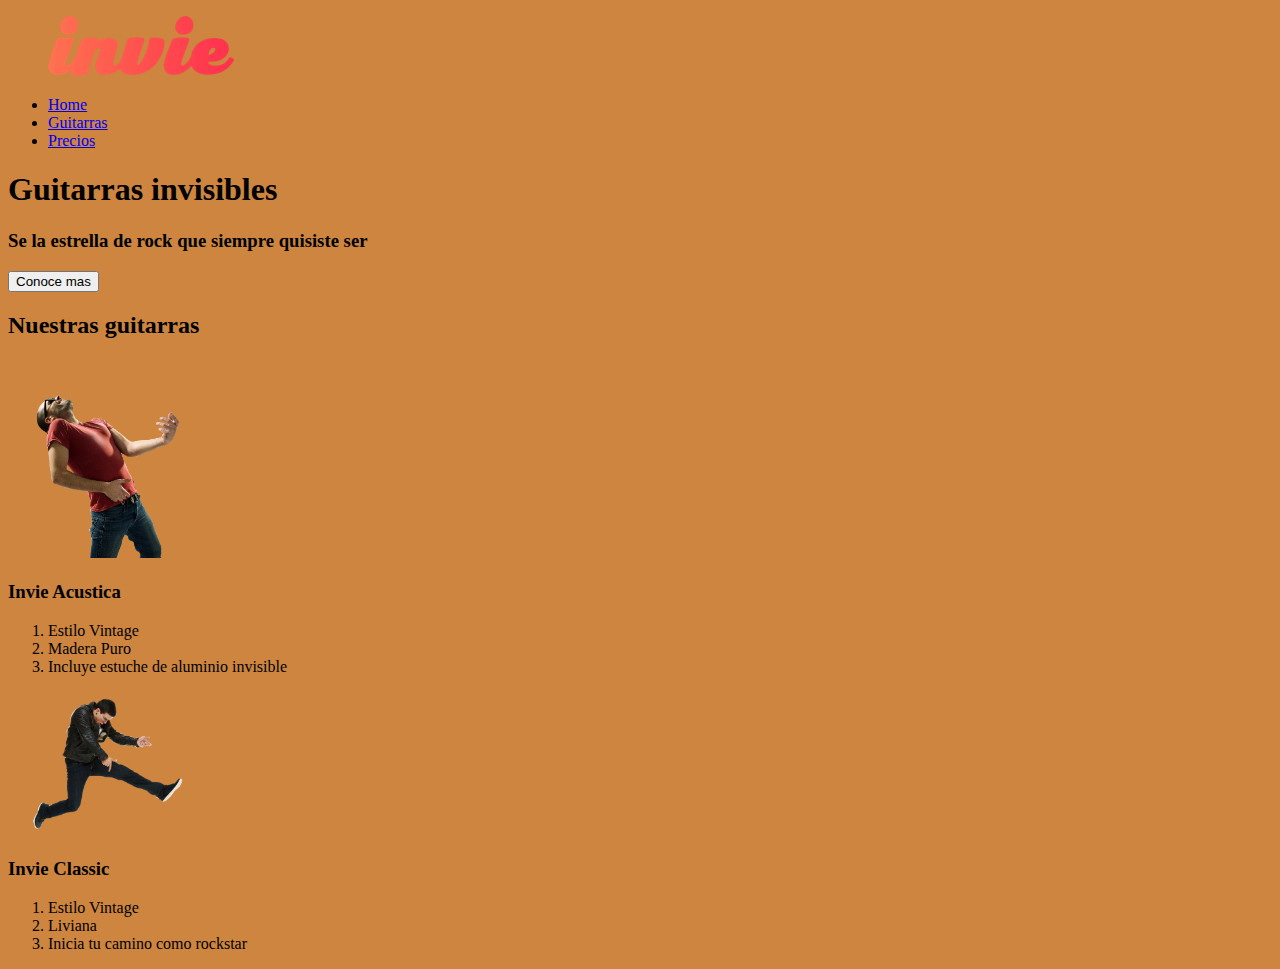
==== index.html @ 3e7d088c "Un poquito de css" ====
<!DOCTYPE html>
<html lang="es">
  <head>
    <title>Invie - Tus mejores guitarras!</title>
    <meta charset="utf-8">
    <link rel="stylesheet" href="css/invie.css">
  </head>

  <body>
    <header id="header" class="header">
      <figure class="logotipo"> <!-- Logotipo -->
        <img src="images/invie.png" width="186" height="60" alt="invie logotipo">
      </figure>
      <nav class="menu"> <!-- Menu -->
        <ul>
          <li> <a href="index.html"> Home </a> </li>
          <li> <a href="#guitarras"> Guitarras </a> </li>
          <li> <a href="precios.html"> Precios </a> </li>
        </ul>
      </nav>
    </header>

    <section id="portada" class="portada"> <!-- Portada -->
      <h1>Guitarras invisibles</h1>
      <h3>Se la estrella de rock que siempre quisiste ser</h3>
      <button> Conoce mas </button>
    </section>

    <section id="guitarras" class="guitarras"><!-- Guitarras -->
      <h2>Nuestras guitarras</h2>
      <article> <!-- Guitarra 1 -->
        <img src="images/invie-acustica.png" alt="Guitarra invie Acustica" width="200">
        <h3>Invie Acustica</h3>
        <ol>
          <li>Estilo Vintage</li>
          <li>Madera Puro</li>
          <li>Incluye estuche de aluminio invisible</li>
        </ol>
      </article>
      <article> <!-- Guitarra 2 -->
        <img src="images/invie-classic.png" alt="Guitarra invie classic"  width="200">
        <h3>Invie Classic</h3>
        <ol>
          <li>Estilo Vintage</li>
          <li>Liviana</li>
          <li>Inicia tu camino como rockstar</li>
        </ol>
      </article>
    </section>

  </body>
</html>
---- css/invie.css ----
body{
   background: peru;
 }
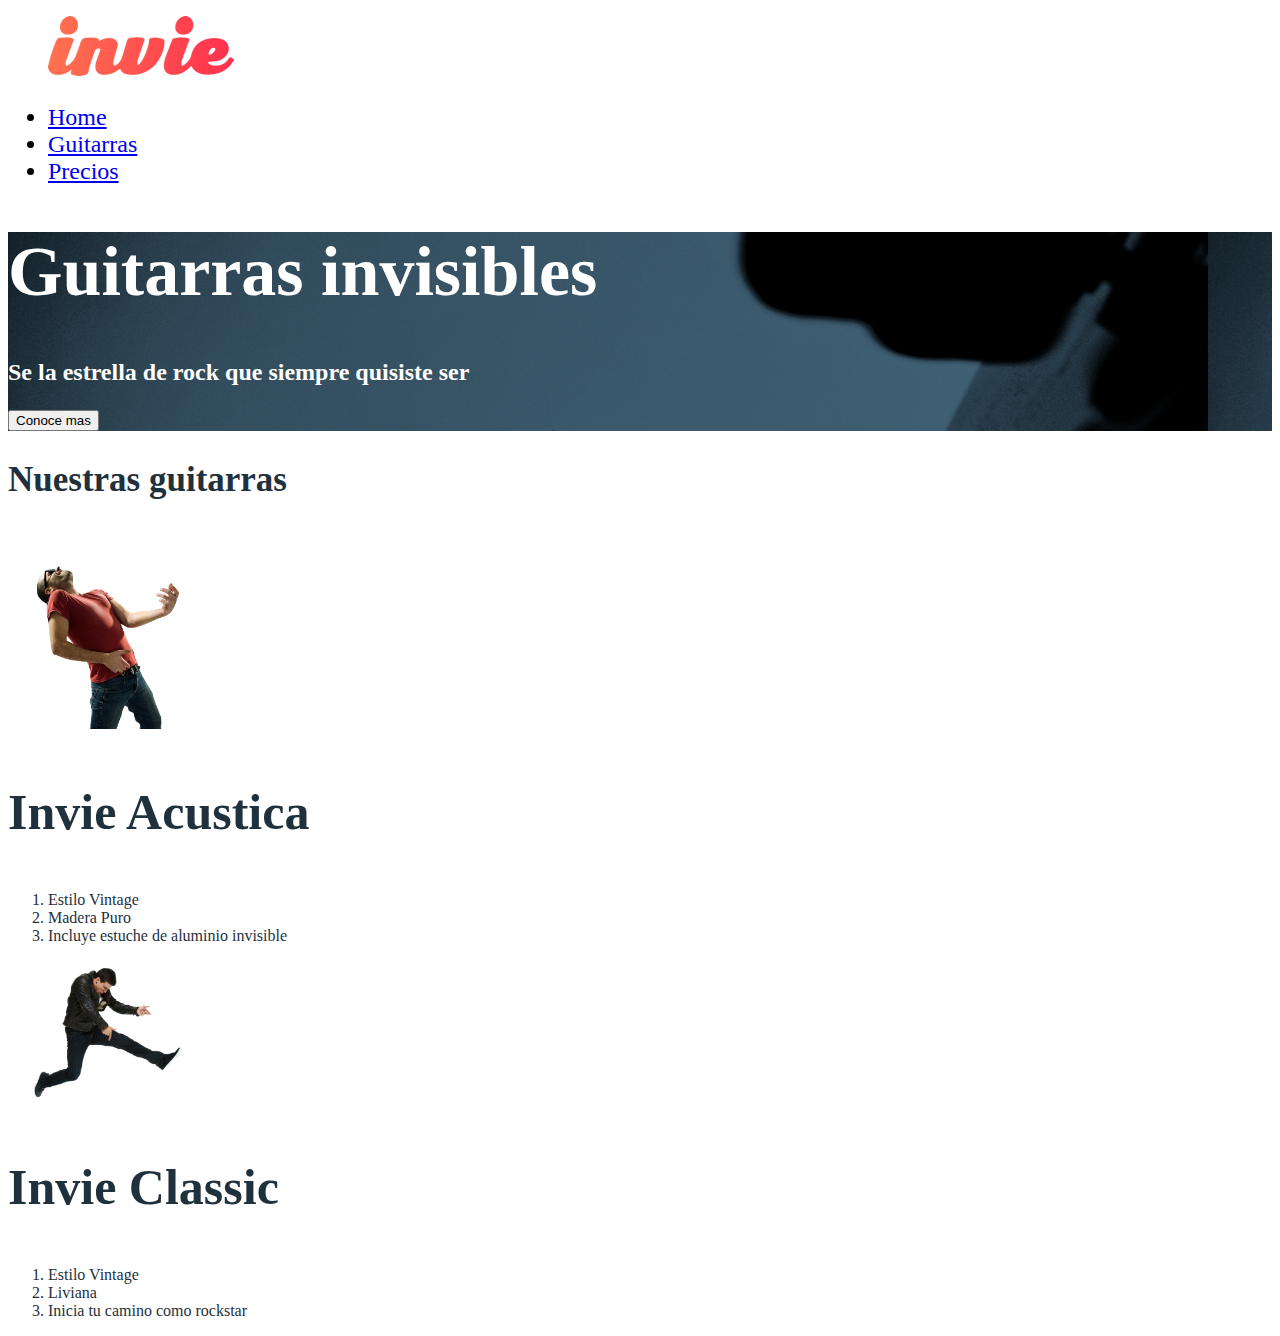
==== commit 3ebb4c5d: "Agregando background, colores de fuente y font-size" ====
--- a/index.html
+++ b/index.html
@@ -21,25 +21,25 @@
     </header>
 
     <section id="portada" class="portada"> <!-- Portada -->
-      <h1>Guitarras invisibles</h1>
-      <h3>Se la estrella de rock que siempre quisiste ser</h3>
+      <h1 class="titulo">Guitarras invisibles</h1>
+      <h3 class="titulo-a">Se la estrella de rock que siempre quisiste ser</h3>
       <button> Conoce mas </button>
     </section>
 
     <section id="guitarras" class="guitarras"><!-- Guitarras -->
       <h2>Nuestras guitarras</h2>
-      <article> <!-- Guitarra 1 -->
+      <article class="guitarra"> <!-- Guitarra 1 -->
         <img src="images/invie-acustica.png" alt="Guitarra invie Acustica" width="200">
-        <h3>Invie Acustica</h3>
+        <h3 class="title-b">Invie Acustica</h3>
         <ol>
           <li>Estilo Vintage</li>
           <li>Madera Puro</li>
           <li>Incluye estuche de aluminio invisible</li>
         </ol>
       </article>
-      <article> <!-- Guitarra 2 -->
+      <article class="guitarra"> <!-- Guitarra 2 -->
         <img src="images/invie-classic.png" alt="Guitarra invie classic"  width="200">
-        <h3>Invie Classic</h3>
+        <h3 class="title-b">Invie Classic</h3>
         <ol>
           <li>Estilo Vintage</li>
           <li>Liviana</li>
--- a/css/invie.css
+++ b/css/invie.css
@@ -1,3 +1,28 @@
- body{
-   background: peru;
- }
+.titulo {
+  font-size: 70px;
+}
+
+.titulo-a {
+  font-size: 24px;
+}
+
+.guitarras {
+  color: #1F313C;
+}
+
+.guitarras h2 {
+  font-size: 35px;
+}
+
+.title-b {
+  font-size: 50px;
+}
+
+.portada {
+  background-image: url('../images/background.png');
+  color: white;
+}
+
+.menu {
+  font-size: 24px;
+}
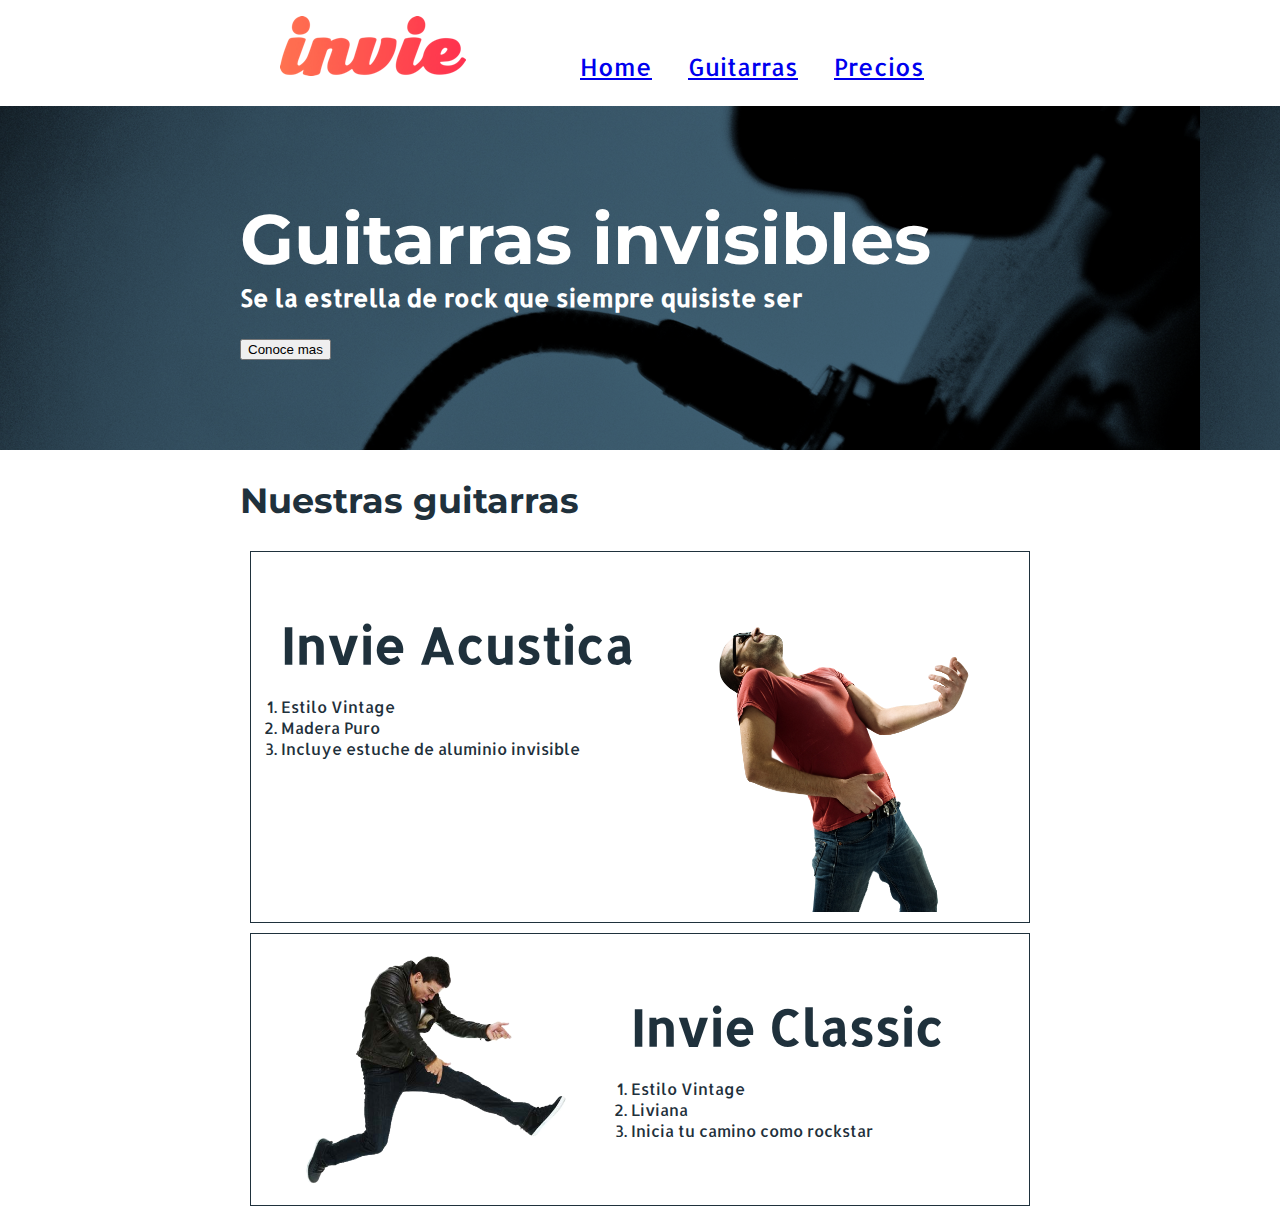
==== commit 7a541992: "Aplicando modelo de caja-Agregando multiples clases a las etiquetas" ====
--- a/index.html
+++ b/index.html
@@ -4,10 +4,11 @@
     <title>Invie - Tus mejores guitarras!</title>
     <meta charset="utf-8">
     <link rel="stylesheet" href="css/invie.css">
+     <link href="https://fonts.googleapis.com/css?family=Montserrat:400,700|Allerta" rel="stylesheet">
   </head>
 
   <body>
-    <header id="header" class="header">
+    <header id="header" class="header contenedor">
       <figure class="logotipo"> <!-- Logotipo -->
         <img src="images/invie.png" width="186" height="60" alt="invie logotipo">
       </figure>
@@ -21,30 +22,36 @@
     </header>
 
     <section id="portada" class="portada"> <!-- Portada -->
-      <h1 class="titulo">Guitarras invisibles</h1>
-      <h3 class="titulo-a">Se la estrella de rock que siempre quisiste ser</h3>
-      <button> Conoce mas </button>
+      <div class="contenedor">
+        <h1 class="titulo">Guitarras invisibles</h1>
+        <h3 class="titulo-a">Se la estrella de rock que siempre quisiste ser</h3>
+        <button> Conoce mas </button>
+      </div>
     </section>
 
-    <section id="guitarras" class="guitarras"><!-- Guitarras -->
+    <section id="guitarras" class="guitarras contenedor"><!-- Guitarras -->
       <h2>Nuestras guitarras</h2>
       <article class="guitarra"> <!-- Guitarra 1 -->
-        <img src="images/invie-acustica.png" alt="Guitarra invie Acustica" width="200">
-        <h3 class="title-b">Invie Acustica</h3>
-        <ol>
-          <li>Estilo Vintage</li>
-          <li>Madera Puro</li>
-          <li>Incluye estuche de aluminio invisible</li>
-        </ol>
+        <img class="right" src="images/invie-acustica.png" alt="Guitarra invie Acustica" width="350">
+        <div class="contenedor-guitarra-a">
+          <h3 class="title-b">Invie Acustica</h3>
+          <ol>
+            <li>Estilo Vintage</li>
+            <li>Madera Puro</li>
+            <li>Incluye estuche de aluminio invisible</li>
+          </ol>
+        </div>
       </article>
       <article class="guitarra"> <!-- Guitarra 2 -->
-        <img src="images/invie-classic.png" alt="Guitarra invie classic"  width="200">
-        <h3 class="title-b">Invie Classic</h3>
-        <ol>
-          <li>Estilo Vintage</li>
-          <li>Liviana</li>
-          <li>Inicia tu camino como rockstar</li>
-        </ol>
+        <img class="left" src="images/invie-classic.png" alt="Guitarra invie classic"  width="350">
+        <div class="contenedor-guitarra-b">
+          <h3 class="title-b">Invie Classic</h3>
+          <ol>
+            <li>Estilo Vintage</li>
+            <li>Liviana</li>
+            <li>Inicia tu camino como rockstar</li>
+          </ol>
+        </div>
       </article>
     </section>
 
--- a/css/invie.css
+++ b/css/invie.css
@@ -1,9 +1,31 @@
+/*
+* {
+  padding-top: 10px;
+  padding-left: 3px;
+  padding-right: 3px;
+  padding-bottom: 5px;
+
+  padding: 10px 13px 5px 15px;
+  padding: 10px;
+  border: 2px solid red;
+  margin: 10px;
+} */
+
 .titulo {
   font-size: 70px;
+  font-family: 'Montserrat', sans-serif;
+  margin-bottom: 0;
+  margin-top: 70px;
+}
+
+body {
+  font-family: 'Allerta', sans-serif;
+  margin: 0;
 }
 
 .titulo-a {
   font-size: 24px;
+  margin-top: 0;
 }
 
 .guitarras {
@@ -12,17 +34,67 @@
 
 .guitarras h2 {
   font-size: 35px;
+  font-family: 'Montserrat', sans-serif;
+}
+
+.guitarra {
+  padding: 10px;
+  margin: 10px;
+  overflow: hidden;
+  border: 1px solid #1F313C;
+}
+
+.guitarra ol {
+  padding: 0;
+}
+
+.contenedor-guitarra-a {
+  padding-left: 20px;
+}
+
+.contenedor-guitarra-b {
+  margin-left: 370px;
+}
+
+.right {
+  float: right;
+}
+
+.left {
+  float: left;
 }
 
 .title-b {
   font-size: 50px;
+  margin-bottom: 20px;
 }
 
 .portada {
   background-image: url('../images/background.png');
   color: white;
+  padding: 20px;
+}
+
+.portada button {
+  margin-bottom: 70px;
 }
 
 .menu {
   font-size: 24px;
+  display: inline-block;
 }
+
+.menu li {
+  display: inline-block;
+  margin-left: 30px;
+}
+
+.logotipo {
+  display: inline-block;
+}
+
+
+.contenedor {
+  width: 800px;
+  margin: auto;
+}
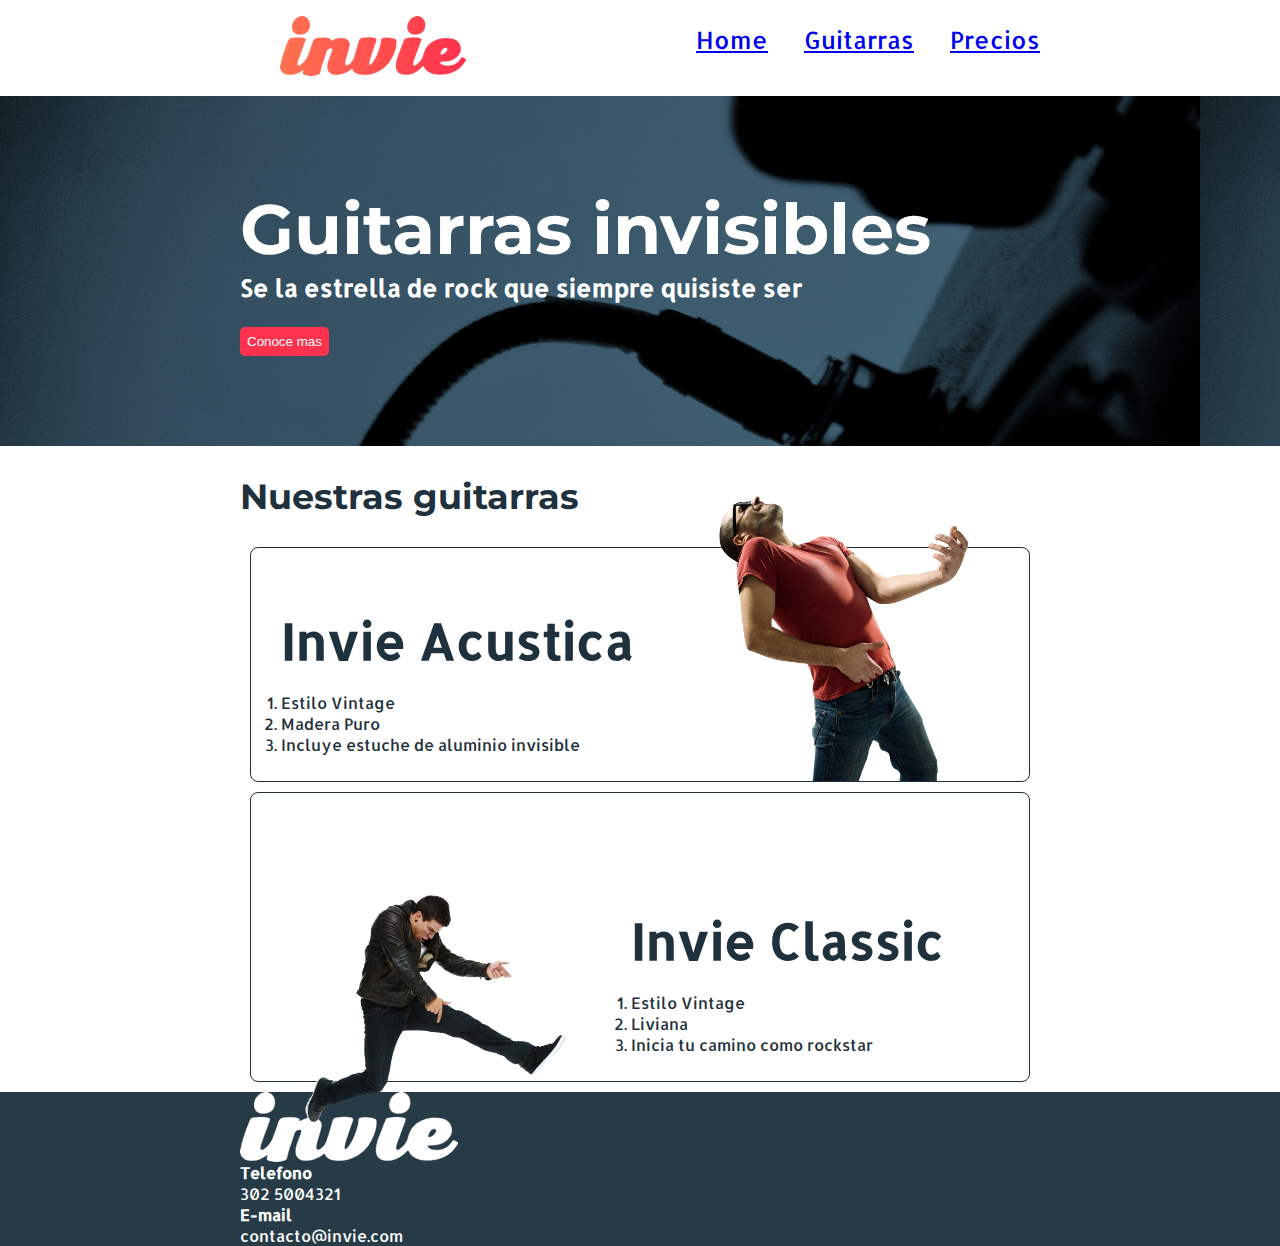
==== commit 726bed98: "Agregando Footer" ====
--- a/index.html
+++ b/index.html
@@ -55,5 +55,17 @@
       </article>
     </section>
 
+    <footer class="footer">
+      <div class="contenedor">
+        <div class="contacto">
+          <img src="images/invie-white.png" alt="logotipo blanco">
+          <a href="tel:+583025004321"><strong>Telefono</strong> <span>302 5004321</span></a>
+          <a href="mailto:contacto@invie.com"><strong>E-mail</strong> <span>contacto@invie.com</span></a>
+        </div>
+        <div class="formulario">
+
+        </div>
+      </div>
+    </footer>
   </body>
 </html>
--- a/css/invie.css
+++ b/css/invie.css
@@ -23,6 +23,10 @@
   margin: 0;
 }
 
+.header {
+  position: relative;
+}
+
 .titulo-a {
   font-size: 24px;
   margin-top: 0;
@@ -40,8 +44,9 @@
 .guitarra {
   padding: 10px;
   margin: 10px;
-  overflow: hidden;
+  /*overflow: hidden;*/
   border: 1px solid #1F313C;
+  border-radius: 8px;
 }
 
 .guitarra ol {
@@ -58,10 +63,14 @@
 
 .right {
   float: right;
+  position: relative;
+  top: -127px;
 }
 
 .left {
   float: left;
+  top: 80px;
+  position: relative;
 }
 
 .title-b {
@@ -75,6 +84,15 @@
   padding: 20px;
 }
 
+button {
+  border-radius: 5px;
+  border: none;
+  background: #fd324e;
+  color: white;
+  padding: 7px;
+
+}
+
 .portada button {
   margin-bottom: 70px;
 }
@@ -82,6 +100,8 @@
 .menu {
   font-size: 24px;
   display: inline-block;
+  position: absolute;
+  right: 0;
 }
 
 .menu li {
@@ -98,3 +118,20 @@
   width: 800px;
   margin: auto;
 }
+
+.footer {
+  background: #273b47;
+}
+
+.contacto img {
+  display: block;
+}
+
+.contacto strong {
+  display: block;
+}
+
+.contacto a {
+  color: white;
+  text-decoration: none;
+}
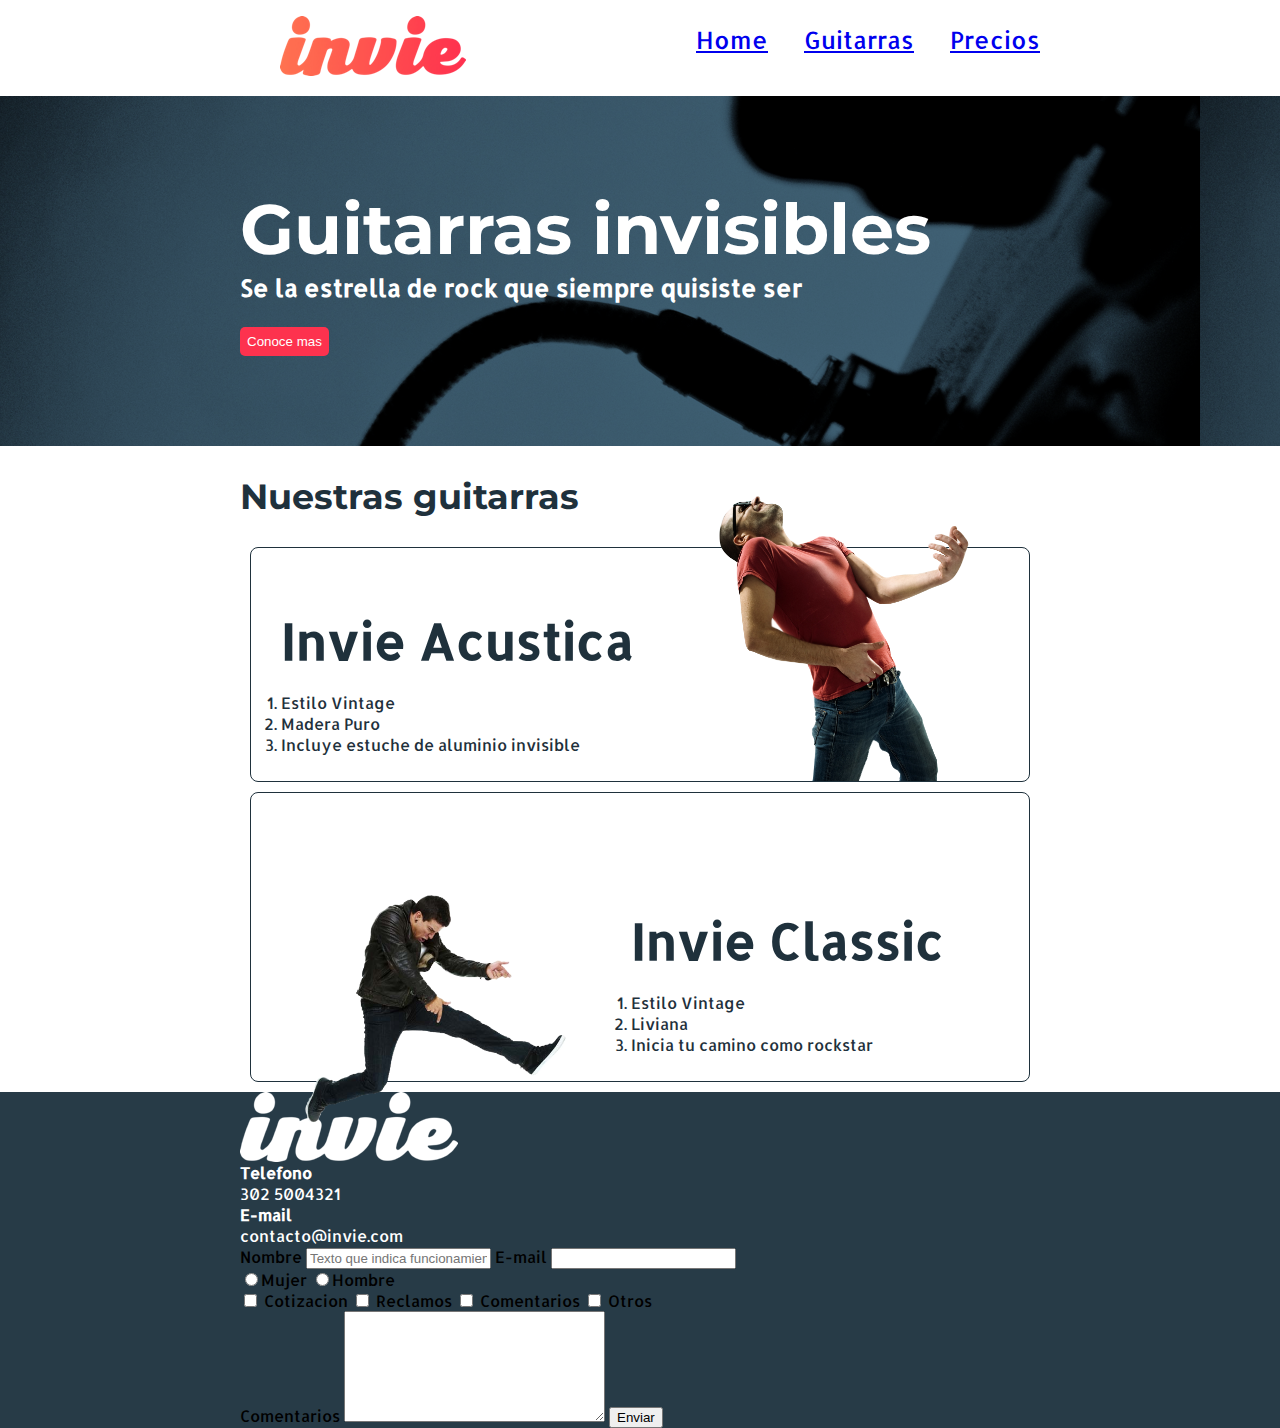
==== commit f7107e7d: "Agregando diferentes tipos de inputs a nuestro footer" ====
--- a/index.html
+++ b/index.html
@@ -55,16 +55,49 @@
       </article>
     </section>
 
-    <footer class="footer">
+    <footer class="footer"> <!--Footer de nuestra pagina-->
       <div class="contenedor">
         <div class="contacto">
           <img src="images/invie-white.png" alt="logotipo blanco">
           <a href="tel:+583025004321"><strong>Telefono</strong> <span>302 5004321</span></a>
           <a href="mailto:contacto@invie.com"><strong>E-mail</strong> <span>contacto@invie.com</span></a>
         </div>
-        <div class="formulario">
+        <form class="formulario">
+          <label for="nombre">Nombre</label>
+          <input type="text" required name="nombre" id="nombre" placeholder="Texto que indica funcionamiento">
+          <label for="email">E-mail</label>
+          <input type="email" required name="email" id="email">
 
-        </div>
+          <div class="sexo">
+            <label for="mujer">
+              <input type="radio" id="mujer" name="sexo" value="mujer">Mujer
+            </label>
+            <label for="hombre">
+              <input type="radio" id="hombre" name="sexo" value="hombre">Hombre
+            </label>
+          </div>
+
+          <div class="intereses">
+            <labe for="cotizacion">
+            <input type="checkbox" name="intereses" id="cotizacion" value="cotizacion"> Cotizacion
+            </labe>
+            <labe for="reclamos">
+            <input type="checkbox" name="intereses" id="reclamos" value="reclamos"> Reclamos
+            </labe>
+            <labe for="comentarios">
+            <input type="checkbox" name="intereses" id="comentarios" value="comentarios"> Comentarios
+            </labe>
+            <labe for="otros">
+            <input type="checkbox" name="intereses" id="otros" value="otros"> Otros
+            </labe>
+          </div>
+
+          <div>
+            <label for="comentarios"> Comentarios</label>
+            <textarea name="comentarios" id="comentarios" rows="7" cols="30"></textarea>
+            <input type="submit" value="Enviar">
+          </div>
+        </form>
       </div>
     </footer>
   </body>
--- a/css/invie.css
+++ b/css/invie.css
@@ -1,4 +1,11 @@
 /*
+
+Modelo de caja css
+*En el centro tenemos es contenido
+*Despues viene el paddin (margen interno)
+*Despues el border (parte visible)
+*Despues el margin (mager externo)
+
 * {
   padding-top: 10px;
   padding-left: 3px;
@@ -12,7 +19,7 @@
 } */
 
 .titulo {
-  font-size: 70px;
+  font-size: 70px; /*Tamaño de fuente*/
   font-family: 'Montserrat', sans-serif;
   margin-bottom: 0;
   margin-top: 70px;
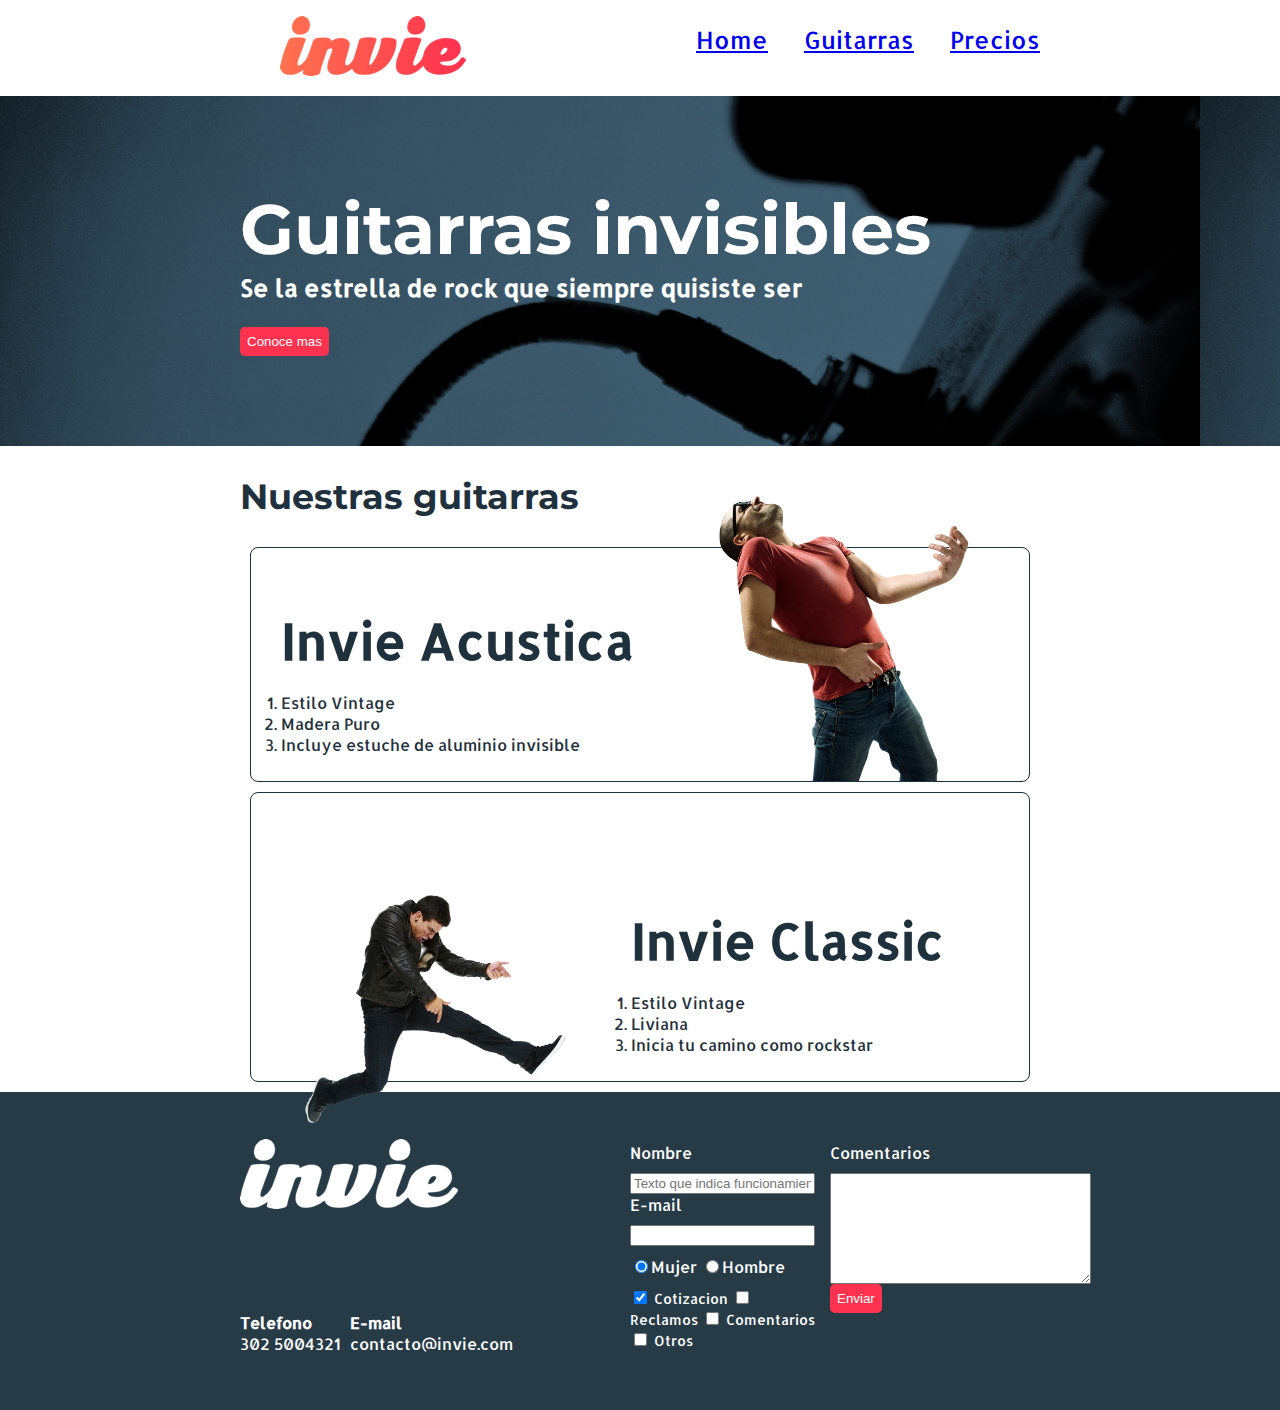
==== commit c1ba6a41: "Utilizando felxbox en nuestro footer" ====
--- a/index.html
+++ b/index.html
@@ -1,22 +1,23 @@
-<!DOCTYPE html>
+<!DOCTYPE html> <!-- Nos indica que el documento es de HTML5-->
+
 <html lang="es">
   <head>
-    <title>Invie - Tus mejores guitarras!</title>
+    <title>Invie - Tus mejores guitarras!</title> <!-- Titulo que se muestra en la pestaña del navegador-->
     <meta charset="utf-8">
     <link rel="stylesheet" href="css/invie.css">
-     <link href="https://fonts.googleapis.com/css?family=Montserrat:400,700|Allerta" rel="stylesheet">
+    <link href="https://fonts.googleapis.com/css?family=Montserrat:400,700|Allerta" rel="stylesheet">
   </head>
 
   <body>
     <header id="header" class="header contenedor">
       <figure class="logotipo"> <!-- Logotipo -->
-        <img src="images/invie.png" width="186" height="60" alt="invie logotipo">
+        <img src="images/invie.png" width="186" height="60" alt="invie logotipo"> <!-- alt=texto alternativo si no se muestra la imagen -->
       </figure>
       <nav class="menu"> <!-- Menu -->
-        <ul>
-          <li> <a href="index.html"> Home </a> </li>
-          <li> <a href="#guitarras"> Guitarras </a> </li>
-          <li> <a href="precios.html"> Precios </a> </li>
+        <ul> <!-- ul= unordered list/lista desordenada // li = list item /objeto de lista -->
+          <li> <a href="index.html"> Home </a> </li> <!-- a = ancle / enlace // nos sirve para crear enlaces-->
+          <li> <a href="#guitarras"> Guitarras </a> </li> <!--con el atributo href=#x nos siver para ir a un marcador dentro de la misma pagina con el mismo id-->
+          <li> <a href="precios.html"> Precios </a> </li> <!-- asi iremos a la pagina indicada en href -->
         </ul>
       </nav>
     </header>
@@ -25,7 +26,7 @@
       <div class="contenedor">
         <h1 class="titulo">Guitarras invisibles</h1>
         <h3 class="titulo-a">Se la estrella de rock que siempre quisiste ser</h3>
-        <button> Conoce mas </button>
+        <button class="button"> Conoce mas </button>
       </div>
     </section>
 
@@ -63,39 +64,40 @@
           <a href="mailto:contacto@invie.com"><strong>E-mail</strong> <span>contacto@invie.com</span></a>
         </div>
         <form class="formulario">
-          <label for="nombre">Nombre</label>
-          <input type="text" required name="nombre" id="nombre" placeholder="Texto que indica funcionamiento">
-          <label for="email">E-mail</label>
-          <input type="email" required name="email" id="email">
+          <div class="col1">
+            <label for="nombre">Nombre</label>
+            <input type="text" required name="nombre" id="nombre" placeholder="Texto que indica funcionamiento">
+            <label for="email">E-mail</label>
+            <input type="email" required name="email" id="email">
 
-          <div class="sexo">
-            <label for="mujer">
-              <input type="radio" id="mujer" name="sexo" value="mujer">Mujer
+            <div class="sexo">
+              <label for="mujer">
+                <input type="radio" id="mujer" name="sexo" value="mujer" checked>Mujer
+              </label>
+              <label for="hombre">
+                <input type="radio" id="hombre" name="sexo" value="hombre">Hombre
+              </label>
+            </div>
+
+            <div class="intereses">
+              <label for="cotizacion">
+              <input type="checkbox" name="intereses" id="cotizacion" value="cotizacion" checked> Cotizacion
             </label>
-            <label for="hombre">
-              <input type="radio" id="hombre" name="sexo" value="hombre">Hombre
+              <label for="reclamos">
+              <input type="checkbox" name="intereses" id="reclamos" value="reclamos"> Reclamos
             </label>
+              <label for="comentarios">
+              <input type="checkbox" name="intereses" id="comentarios" value="comentarios"> Comentarios
+            </label>
+              <label for="otros">
+              <input type="checkbox" name="intereses" id="otros" value="otros"> Otros
+            </label>
+            </div>
           </div>
-
-          <div class="intereses">
-            <labe for="cotizacion">
-            <input type="checkbox" name="intereses" id="cotizacion" value="cotizacion"> Cotizacion
-            </labe>
-            <labe for="reclamos">
-            <input type="checkbox" name="intereses" id="reclamos" value="reclamos"> Reclamos
-            </labe>
-            <labe for="comentarios">
-            <input type="checkbox" name="intereses" id="comentarios" value="comentarios"> Comentarios
-            </labe>
-            <labe for="otros">
-            <input type="checkbox" name="intereses" id="otros" value="otros"> Otros
-            </labe>
-          </div>
-
-          <div>
+          <div class="col2">
             <label for="comentarios"> Comentarios</label>
             <textarea name="comentarios" id="comentarios" rows="7" cols="30"></textarea>
-            <input type="submit" value="Enviar">
+            <input type="submit" value="Enviar" class="button">
           </div>
         </form>
       </div>
--- a/css/invie.css
+++ b/css/invie.css
@@ -91,7 +91,7 @@
   padding: 20px;
 }
 
-button {
+.button {
   border-radius: 5px;
   border: none;
   background: #fd324e;
@@ -141,4 +141,49 @@
 .contacto a {
   color: white;
   text-decoration: none;
+  margin: 10px 9px 10px 0;
 }
+
+.contacto {
+  display: flex;
+  width: 300px;
+  flex-wrap: wrap;
+  align-items: center;
+}
+
+.footer .contenedor {
+  display: flex;
+  justify-content: space-between;
+}
+
+.formulario {
+  display: flex;
+  width: 400px;
+  color: white;
+  padding: 50px 10px 50px 10px;
+}
+
+.col1, .col2 {
+  display: flex;
+  flex-direction: column;
+}
+
+.col1 {
+  margin-right: 15px;
+}
+
+.col2 {
+  align-items: flex-start;
+}
+
+.intereses label {
+  font-size: 14px;
+}
+
+.formulario label, .sexo, .intereses {
+  margin-bottom: 10px;
+}
+
+.sexo{
+  margin-top: 10px;
+}
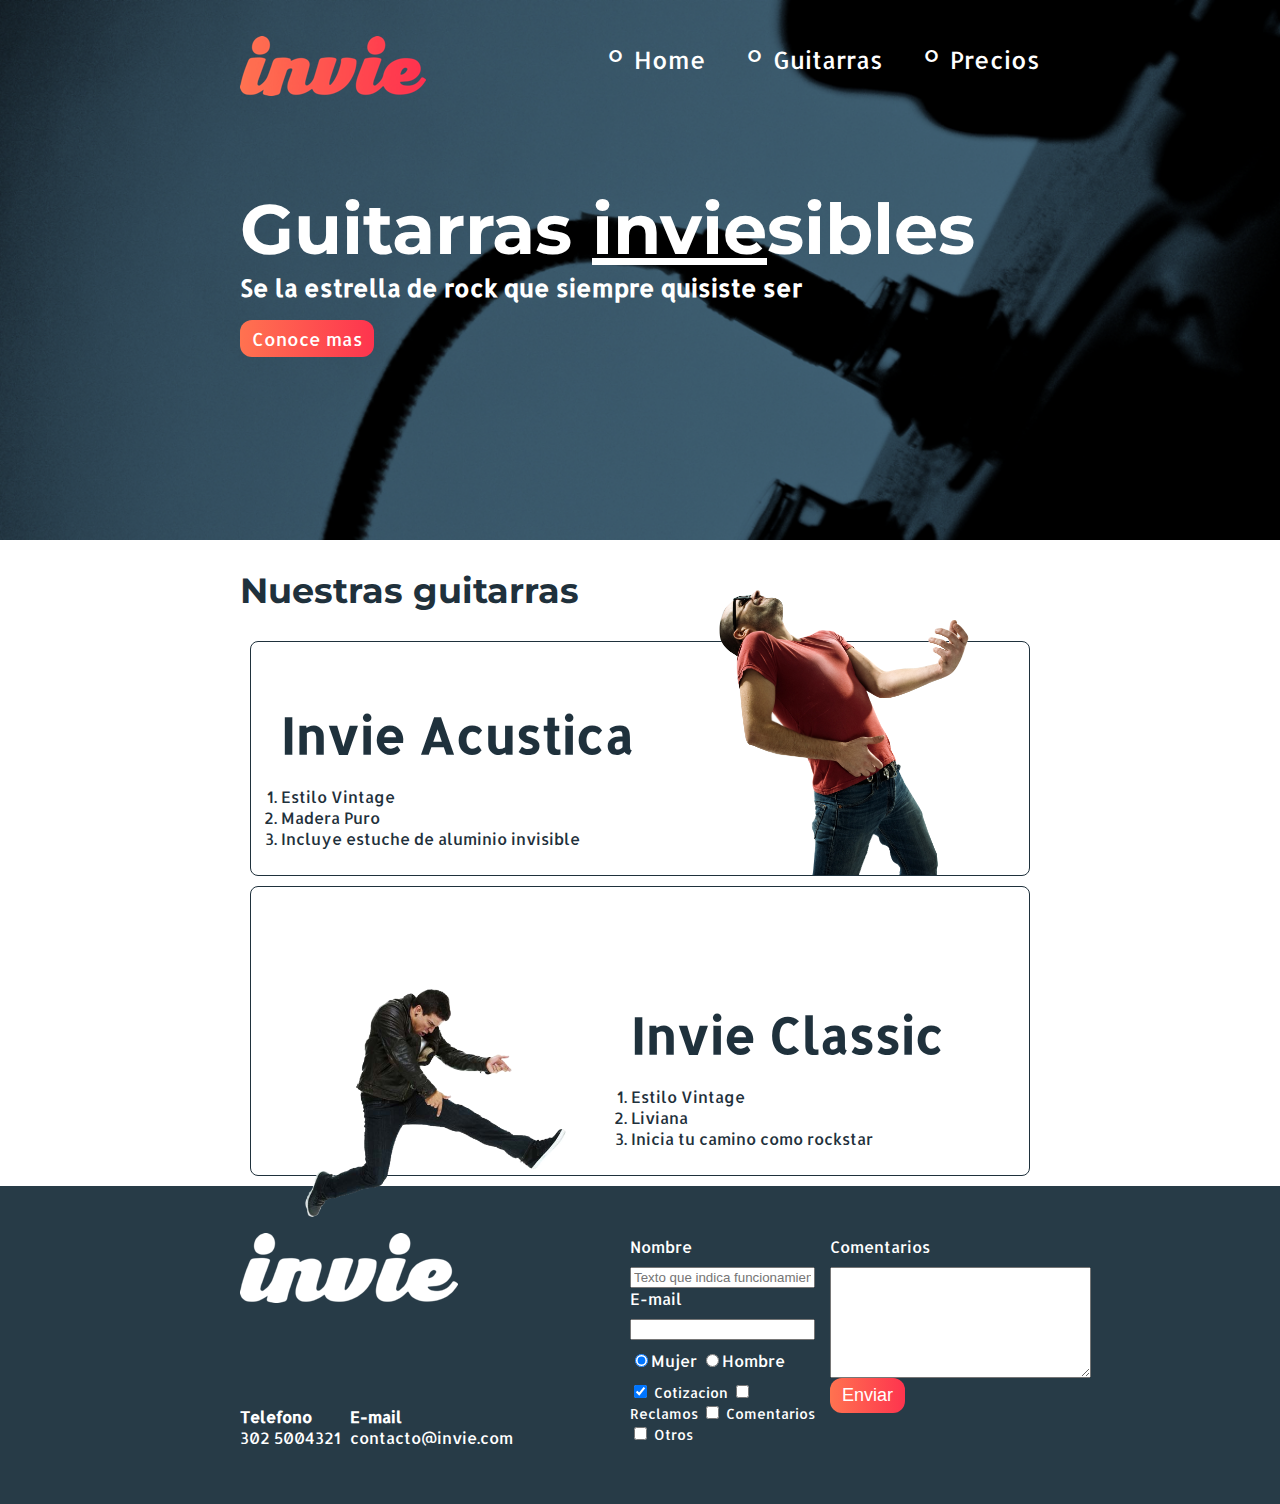
==== commit e851c6f3: "Finalizando ultimos retoques" ====
--- a/index.html
+++ b/index.html
@@ -9,24 +9,25 @@
   </head>
 
   <body>
-    <header id="header" class="header contenedor">
-      <figure class="logotipo"> <!-- Logotipo -->
-        <img src="images/invie.png" width="186" height="60" alt="invie logotipo"> <!-- alt=texto alternativo si no se muestra la imagen -->
-      </figure>
-      <nav class="menu"> <!-- Menu -->
-        <ul> <!-- ul= unordered list/lista desordenada // li = list item /objeto de lista -->
-          <li> <a href="index.html"> Home </a> </li> <!-- a = ancle / enlace // nos sirve para crear enlaces-->
-          <li> <a href="#guitarras"> Guitarras </a> </li> <!--con el atributo href=#x nos siver para ir a un marcador dentro de la misma pagina con el mismo id-->
-          <li> <a href="precios.html"> Precios </a> </li> <!-- asi iremos a la pagina indicada en href -->
-        </ul>
-      </nav>
-    </header>
+    <section id="portada" class="portada"> <!-- Portada -->
 
-    <section id="portada" class="portada"> <!-- Portada -->
+      <header id="header" class="header contenedor">
+        <figure class="logotipo"> <!-- Logotipo -->
+          <img src="images/invie.png" width="186" height="60" alt="invie logotipo"> <!-- alt=texto alternativo si no se muestra la imagen -->
+        </figure>
+        <nav class="menu"> <!-- Menu -->
+          <ul> <!-- ul= unordered list/lista desordenada // li = list item /objeto de lista -->
+            <li> <a href="index.html"> Home </a> </li> <!-- a = ancle / enlace // nos sirve para crear enlaces-->
+            <li> <a href="#guitarras"> Guitarras </a> </li> <!--con el atributo href=#x nos siver para ir a un marcador dentro de la misma pagina con el mismo id-->
+            <li> <a href="precios.html"> Precios </a> </li> <!-- asi iremos a la pagina indicada en href -->
+          </ul>
+        </nav>
+      </header>
+
       <div class="contenedor">
-        <h1 class="titulo">Guitarras invisibles</h1>
+        <h1 class="titulo">Guitarras <span>invie</span>sibles</h1>
         <h3 class="titulo-a">Se la estrella de rock que siempre quisiste ser</h3>
-        <button class="button"> Conoce mas </button>
+        <a class="button" href="#guitarras" > Conoce mas </a>
       </div>
     </section>
 
@@ -56,51 +57,51 @@
       </article>
     </section>
 
-    <footer class="footer"> <!--Footer de nuestra pagina-->
-      <div class="contenedor">
-        <div class="contacto">
-          <img src="images/invie-white.png" alt="logotipo blanco">
-          <a href="tel:+583025004321"><strong>Telefono</strong> <span>302 5004321</span></a>
-          <a href="mailto:contacto@invie.com"><strong>E-mail</strong> <span>contacto@invie.com</span></a>
-        </div>
-        <form class="formulario">
-          <div class="col1">
-            <label for="nombre">Nombre</label>
-            <input type="text" required name="nombre" id="nombre" placeholder="Texto que indica funcionamiento">
-            <label for="email">E-mail</label>
-            <input type="email" required name="email" id="email">
+  </body>
+  <footer class="footer"> <!--Footer de nuestra pagina-->
+    <div class="contenedor">
+      <div class="contacto">
+        <img src="images/invie-white.png" alt="logotipo blanco">
+        <a href="tel:+583025004321"><strong>Telefono</strong> <span>302 5004321</span></a>
+        <a href="mailto:contacto@invie.com"><strong>E-mail</strong> <span>contacto@invie.com</span></a>
+      </div>
+      <form class="formulario">
+        <div class="col1">
+          <label for="nombre">Nombre</label>
+          <input type="text" required name="nombre" id="nombre" placeholder="Texto que indica funcionamiento">
+          <label for="email">E-mail</label>
+          <input type="email" required name="email" id="email">
 
-            <div class="sexo">
-              <label for="mujer">
-                <input type="radio" id="mujer" name="sexo" value="mujer" checked>Mujer
-              </label>
-              <label for="hombre">
-                <input type="radio" id="hombre" name="sexo" value="hombre">Hombre
-              </label>
-            </div>
+          <div class="sexo">
+            <label for="mujer">
+              <input type="radio" id="mujer" name="sexo" value="mujer" checked>Mujer
+            </label>
+            <label for="hombre">
+              <input type="radio" id="hombre" name="sexo" value="hombre">Hombre
+            </label>
+          </div>
 
-            <div class="intereses">
-              <label for="cotizacion">
+          <div class="intereses">
+            <label for="cotizacion">
               <input type="checkbox" name="intereses" id="cotizacion" value="cotizacion" checked> Cotizacion
             </label>
-              <label for="reclamos">
+            <label for="reclamos">
               <input type="checkbox" name="intereses" id="reclamos" value="reclamos"> Reclamos
             </label>
-              <label for="comentarios">
+            <label for="comentarios">
               <input type="checkbox" name="intereses" id="comentarios" value="comentarios"> Comentarios
             </label>
-              <label for="otros">
+            <label for="otros">
               <input type="checkbox" name="intereses" id="otros" value="otros"> Otros
             </label>
-            </div>
           </div>
-          <div class="col2">
-            <label for="comentarios"> Comentarios</label>
-            <textarea name="comentarios" id="comentarios" rows="7" cols="30"></textarea>
-            <input type="submit" value="Enviar" class="button">
-          </div>
-        </form>
-      </div>
-    </footer>
-  </body>
+        </div>
+        <div class="col2">
+          <label for="comentarios"> Comentarios</label>
+          <textarea name="comentarios" id="comentarios" rows="7" cols="30"></textarea>
+          <input type="submit" value="Enviar" class="button">
+        </div>
+      </form>
+    </div>
+  </footer>
 </html>
--- a/css/invie.css
+++ b/css/invie.css
@@ -23,6 +23,10 @@
   font-family: 'Montserrat', sans-serif;
   margin-bottom: 0;
   margin-top: 70px;
+}
+
+.titulo span {
+  text-decoration: underline;
 }
 
 body {
@@ -89,15 +93,20 @@
   background-image: url('../images/background.png');
   color: white;
   padding: 20px;
+  background-size: cover;
+  height: 500px;
 }
 
 .button {
-  border-radius: 5px;
+  border-radius: 12px;
   border: none;
   background: #fd324e;
   color: white;
-  padding: 7px;
-
+  padding: 7px 12px;
+  cursor: pointer;
+  text-decoration: none;
+  font-size: 18px;
+  background: linear-gradient(to left, #fe344e, #ff7250);
 }
 
 .portada button {
@@ -118,6 +127,7 @@
 
 .logotipo {
   display: inline-block;
+  margin-left: 0;
 }
 
 
@@ -187,3 +197,35 @@
 .sexo{
   margin-top: 10px;
 }
+
+table {
+  width: 100%;
+}
+
+th {
+  background: #273b47;
+  color: white;
+  padding: 10px 20px;
+  text-align: left;
+}
+
+td {
+  padding: 20px;
+}
+
+table, td, th {
+  border: 1px solid #273b47;
+  border-collapse: collapse;
+}
+
+.menu li:before {
+  content: '∘';
+  font-size: 40px;
+  line-height: 20px;
+  color: white;
+}
+
+.menu a {
+  color: white;
+  text-decoration: none;
+}
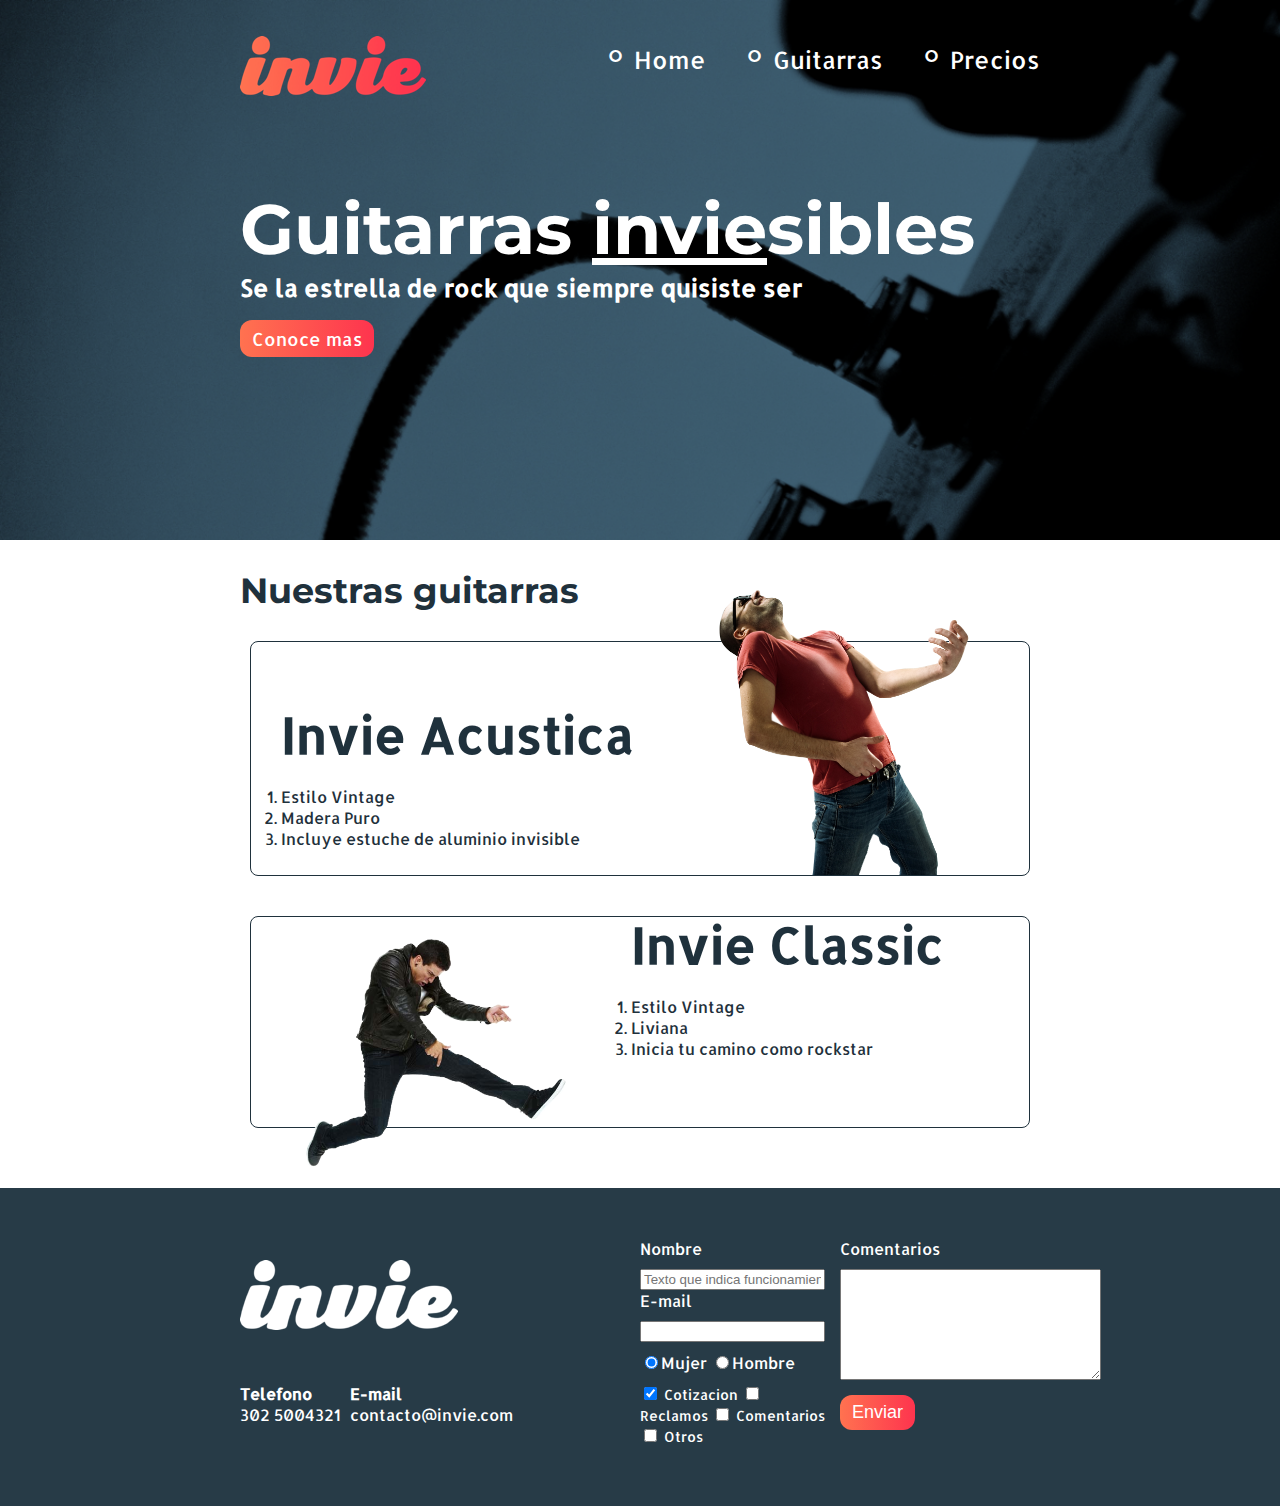
==== commit 085fc64c: "Listo para el deploy" ====
--- a/index.html
+++ b/index.html
@@ -9,7 +9,7 @@
   </head>
 
   <body>
-    <section id="portada" class="portada"> <!-- Portada -->
+    <section id="portada" class="portada background"> <!-- Portada -->
 
       <header id="header" class="header contenedor">
         <figure class="logotipo"> <!-- Logotipo -->
@@ -44,7 +44,7 @@
           </ol>
         </div>
       </article>
-      <article class="guitarra"> <!-- Guitarra 2 -->
+      <article class="guitarra b"> <!-- Guitarra 2 -->
         <img class="left" src="images/invie-classic.png" alt="Guitarra invie classic"  width="350">
         <div class="contenedor-guitarra-b">
           <h3 class="title-b">Invie Classic</h3>
--- a/css/invie.css
+++ b/css/invie.css
@@ -34,8 +34,49 @@
   margin: 0;
 }
 
+input, textarea {
+  outline: 0;
+}
+
+input:focus, textarea:focus {
+  background: lightgrey;
+}
+
+table {
+  width: 100%;
+}
+
+th {
+  background: #273b47;
+  color: white;
+  padding: 10px 20px;
+  text-align: left;
+}
+
+td {
+  padding: 20px;
+}
+
+table, td, th {
+  border: 1px solid #273b47;
+  border-collapse: collapse;
+}
+
+
 .header {
   position: relative;
+}
+
+
+.contenedor {
+  width: 800px;
+  margin: auto;
+  position: relative;
+}
+
+.background {
+  background-image: url('../images/background.png');
+  background-size: cover;
 }
 
 .titulo-a {
@@ -45,6 +86,11 @@
 
 .guitarras {
   color: #1F313C;
+  margin-bottom: 60px;
+}
+
+.guitarra.b {
+  height: 190px;
 }
 
 .guitarras h2 {
@@ -54,7 +100,7 @@
 
 .guitarra {
   padding: 10px;
-  margin: 10px;
+  margin: 10px 10px 40px 10px;
   /*overflow: hidden;*/
   border: 1px solid #1F313C;
   border-radius: 8px;
@@ -70,6 +116,8 @@
 
 .contenedor-guitarra-b {
   margin-left: 370px;
+  position: relative;
+  bottom: 90px;
 }
 
 .right {
@@ -80,9 +128,10 @@
 
 .left {
   float: left;
-  top: 80px;
-  position: relative;
-}
+  position: relative;
+}
+
+
 
 .title-b {
   font-size: 50px;
@@ -90,17 +139,14 @@
 }
 
 .portada {
-  background-image: url('../images/background.png');
   color: white;
   padding: 20px;
-  background-size: cover;
   height: 500px;
 }
 
 .button {
   border-radius: 12px;
   border: none;
-  background: #fd324e;
   color: white;
   padding: 7px 12px;
   cursor: pointer;
@@ -130,14 +176,9 @@
   margin-left: 0;
 }
 
-
-.contenedor {
-  width: 800px;
-  margin: auto;
-}
-
 .footer {
   background: #273b47;
+  padding: 50px 10px 50px 10px;
 }
 
 .contacto img {
@@ -170,7 +211,6 @@
   display: flex;
   width: 400px;
   color: white;
-  padding: 50px 10px 50px 10px;
 }
 
 .col1, .col2 {
@@ -186,6 +226,10 @@
   align-items: flex-start;
 }
 
+.col2 .button {
+  margin-top: 15px;
+}
+
 .intereses label {
   font-size: 14px;
 }
@@ -196,26 +240,6 @@
 
 .sexo{
   margin-top: 10px;
-}
-
-table {
-  width: 100%;
-}
-
-th {
-  background: #273b47;
-  color: white;
-  padding: 10px 20px;
-  text-align: left;
-}
-
-td {
-  padding: 20px;
-}
-
-table, td, th {
-  border: 1px solid #273b47;
-  border-collapse: collapse;
 }
 
 .menu li:before {
@@ -229,3 +253,7 @@
   color: white;
   text-decoration: none;
 }
+
+.tabla {
+  margin: 50px 0;
+}
